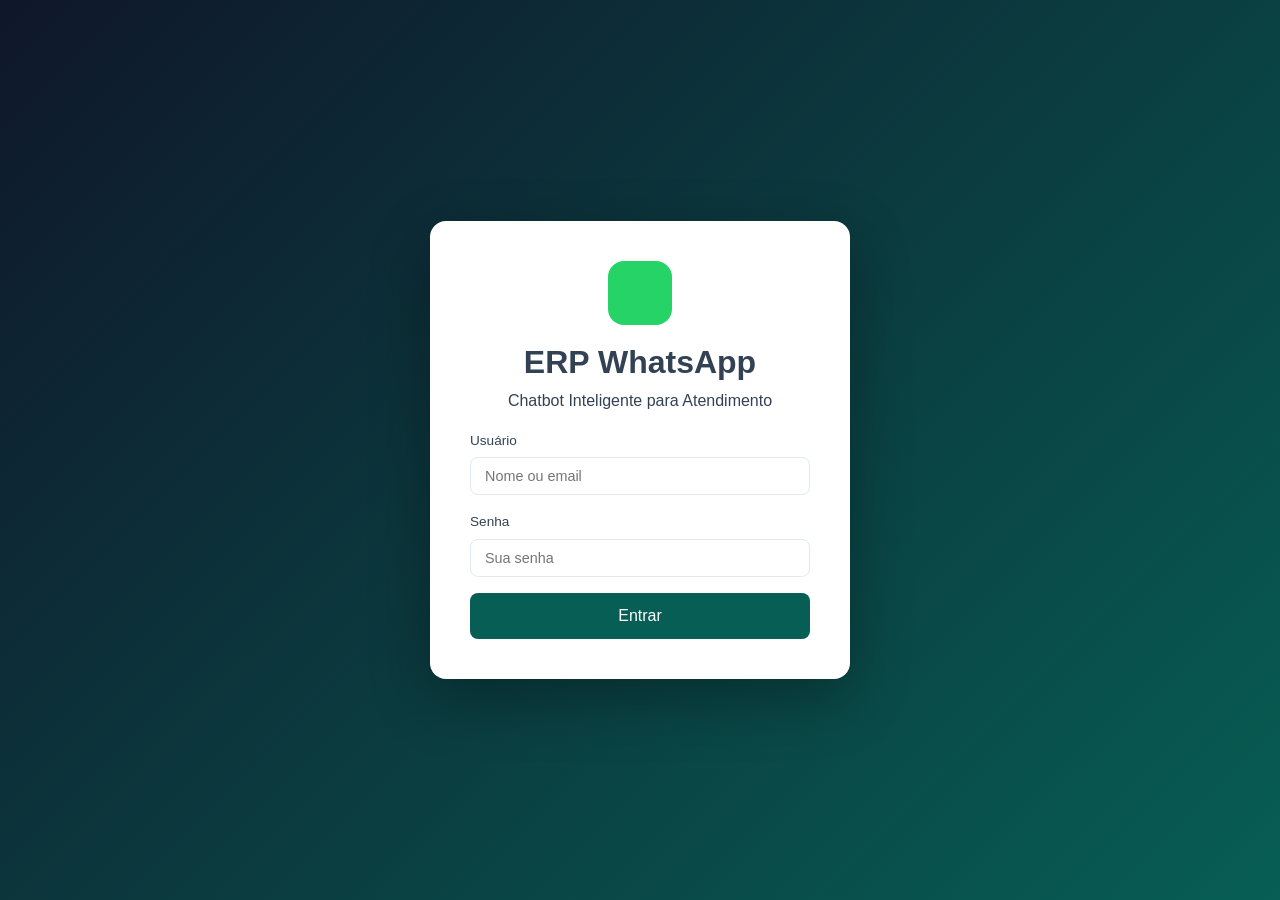
==== login/index.html @ d99ad0b0 "v0.0.1" ====
<!DOCTYPE html>
<html lang="pt-br">
<head>
  <meta charset="utf-8">
  <meta name="viewport" content="width=device-width, initial-scale=1.0">
  <title>Login - ERP WhatsApp</title>
  <link rel="stylesheet" href="../static/css/default.css">
  <link rel="stylesheet" href="../static/css/icons/bootstrap-icons.min.css">
  <link rel="icon" type="image/x-icon" href="../static/css/favicon/favicon.ico">
</head>
<body>
  <div class="login-page">
    <div class="login-card">
      <div style="text-align:center;margin-bottom:16px;">
        <div style="width:64px;height:64px;background:var(--brand-accent);border-radius:16px;display:flex;align-items:center;justify-content:center;margin:0 auto 12px;font-size:2rem;color:white;">
          <i class="bi bi-whatsapp"></i>
        </div>
        <h1>ERP WhatsApp</h1>
        <p>Chatbot Inteligente para Atendimento</p>
      </div>
      <div id="loginError" style="color:var(--brand-danger);font-size:0.85rem;text-align:center;margin-bottom:16px;display:none;"></div>
      <form id="loginForm" onsubmit="return handleLogin(event)">
        <div class="form-group">
          <label>Usuário</label>
          <input type="text" id="username" class="form-control" placeholder="Nome ou email" required>
        </div>
        <div class="form-group">
          <label>Senha</label>
          <input type="password" id="password" class="form-control" placeholder="Sua senha" required>
        </div>
        <button type="submit" id="loginBtn" class="btn btn-primary btn-block btn-lg">
          <span id="loginBtnText">Entrar</span>
          <span id="loginSpinner" class="spinner" style="display:none;width:20px;height:20px;border-width:2px;"></span>
        </button>
      </form>
    </div>
  </div>
  <script src="../static/js/api.js"></script>
  <script>
    if (API.isAuthenticated()) window.location.href = '../index.html';

    function handleLogin(e) {
      e.preventDefault();
      var user = document.getElementById('username').value.trim();
      var pass = document.getElementById('password').value;
      var btn = document.getElementById('loginBtn');
      var spinner = document.getElementById('loginSpinner');
      var btnText = document.getElementById('loginBtnText');
      var errorEl = document.getElementById('loginError');

      btn.disabled = true; btnText.textContent = 'Entrando...';
      spinner.style.display = 'inline-block'; errorEl.style.display = 'none';

      API.login(user, pass)
        .then(function() { window.location.href = '../index.html'; })
        .catch(function(err) {
          errorEl.textContent = err.message || 'Erro ao fazer login';
          errorEl.style.display = 'block';
          btn.disabled = false; btnText.textContent = 'Entrar';
          spinner.style.display = 'none';
        });
      return false;
    }
  </script>
</body>
</html>
---- static/css/default.css ----
:root {
  --brand-primary: #075e54;
  --brand-secondary: #128c7e;
  --brand-accent: #25d366;
  --brand-success: #10b981;
  --brand-warning: #f59e0b;
  --brand-danger: #ef4444;
  --brand-dark: #0f172a;
  --bg-color: #e8e8e8;
  --bg-alt: #dadada;
  --container-bg: #ffffff;
  --text-color: #334155;
  --text-muted: #94a3b8;
  --heading-color: #0f172a;
  --border-color: #e2e8f0;
  --container-shadow: 0 1px 3px rgba(0,0,0,0.08);
  --sidebar-width: 260px;
  --header-height: 60px;
  --chat-bg: #e5ddd5;
  --chat-self: #dcf8c6;
  --chat-other: #ffffff;
}

* { margin: 0; padding: 0; box-sizing: border-box; }

body {
  font-family: -apple-system, BlinkMacSystemFont, 'Segoe UI', Roboto, sans-serif;
  background: var(--bg-color);
  color: var(--text-color);
  line-height: 1.6;
  min-height: 100vh;
}

a { color: var(--brand-secondary); text-decoration: none; }
a:hover { text-decoration: underline; }

.app-layout { display: flex; min-height: 100vh; }

.sidebar {
  width: var(--sidebar-width);
  background: var(--brand-dark);
  color: white;
  position: fixed;
  top: 0; left: 0; bottom: 0;
  overflow-y: auto;
  z-index: 100;
  transition: transform 0.3s ease;
}

.sidebar-logo {
  padding: 20px;
  text-align: center;
  border-bottom: 1px solid rgba(255,255,255,0.1);
}

.sidebar-logo h2 { font-size: 1.2rem; font-weight: 700; color: white; }
.sidebar-logo span { color: var(--brand-accent); }
.sidebar-nav { padding: 10px 0; }
.sidebar-nav .nav-section {
  padding: 8px 20px; font-size: 0.7rem;
  text-transform: uppercase; letter-spacing: 1px;
  color: rgba(255,255,255,0.4); font-weight: 600;
}
.sidebar-nav a {
  display: flex; align-items: center; gap: 12px;
  padding: 10px 20px; color: rgba(255,255,255,0.7);
  font-size: 0.9rem; transition: all 0.2s; text-decoration: none;
}
.sidebar-nav a:hover, .sidebar-nav a.active {
  background: rgba(255,255,255,0.08); color: white; text-decoration: none;
}
.sidebar-nav a i { width: 20px; font-size: 1.1rem; }

.main-area {
  margin-left: var(--sidebar-width);
  flex: 1; display: flex; flex-direction: column;
}

.topbar {
  height: var(--header-height);
  background: var(--container-bg);
  border-bottom: 1px solid var(--border-color);
  display: flex; align-items: center;
  justify-content: space-between;
  padding: 0 20px;
  position: sticky; top: 0; z-index: 50;
}

.topbar-left { display: flex; align-items: center; gap: 12px; }
.topbar-right { display: flex; align-items: center; gap: 12px; }

.menu-toggle {
  display: none; background: none; border: none;
  font-size: 1.5rem; cursor: pointer; color: var(--text-color);
}

.page-content { padding: 20px; flex: 1; }

/* Login */
.login-page {
  display: flex; justify-content: center; align-items: center;
  min-height: 100vh;
  background: linear-gradient(135deg, var(--brand-dark), var(--brand-primary));
}
.login-card {
  background: var(--container-bg); border-radius: 16px;
  padding: 40px; width: 100%; max-width: 420px;
  box-shadow: 0 20px 60px rgba(0,0,0,0.3);
}

/* Chat Interface */
.chat-layout {
  display: flex; height: calc(100vh - var(--header-height) - 42px);
  background: var(--container-bg); border-radius: 12px;
  overflow: hidden; box-shadow: var(--container-shadow);
}

.chat-list {
  width: 360px; min-width: 300px;
  border-right: 1px solid var(--border-color);
  display: flex; flex-direction: column; background: var(--container-bg);
}

.chat-list-header {
  padding: 16px; border-bottom: 1px solid var(--border-color);
}

.chat-list-search {
  padding: 8px 12px; margin: 8px 12px;
  border: 1px solid var(--border-color); border-radius: 8px;
  font-size: 0.85rem;
}

.chat-list-items { flex: 1; overflow-y: auto; }

.chat-list-item {
  display: flex; gap: 12px; padding: 12px 16px;
  cursor: pointer; transition: background 0.15s;
  border-bottom: 1px solid var(--bg-alt);
}

.chat-list-item:hover, .chat-list-item.active { background: var(--bg-alt); }

.chat-avatar {
  width: 48px; height: 48px; border-radius: 50%;
  background: var(--brand-secondary); color: white;
  display: flex; align-items: center; justify-content: center;
  font-weight: 700; font-size: 1.1rem; flex-shrink: 0;
}

.chat-info { flex: 1; min-width: 0; }
.chat-info-header { display: flex; justify-content: space-between; margin-bottom: 4px; }
.chat-name { font-weight: 600; font-size: 0.9rem; }
.chat-time { font-size: 0.75rem; color: var(--text-muted); }
.chat-preview { font-size: 0.8rem; color: var(--text-muted); white-space: nowrap; overflow: hidden; text-overflow: ellipsis; }

.chat-unread {
  background: var(--brand-accent); color: white;
  border-radius: 50%; min-width: 20px; height: 20px;
  display: flex; align-items: center; justify-content: center;
  font-size: 0.7rem; font-weight: 700; margin-top: 4px;
}

.chat-main { flex: 1; display: flex; flex-direction: column; }

.chat-main-header {
  padding: 12px 20px; border-bottom: 1px solid var(--border-color);
  display: flex; align-items: center; gap: 12px;
}

.chat-messages {
  flex: 1; overflow-y: auto; padding: 20px;
  background: var(--chat-bg);
  background-image: url('data:image/svg+xml,<svg xmlns="http://www.w3.org/2000/svg" width="100" height="100" viewBox="0 0 100 100"><rect width="100" height="100" fill="%23e5ddd5" opacity="0.4"/></svg>');
}

.message {
  max-width: 70%; margin-bottom: 8px; padding: 8px 14px;
  border-radius: 8px; position: relative; font-size: 0.9rem;
  line-height: 1.4; word-wrap: break-word;
}

.message.incoming {
  background: var(--chat-other); align-self: flex-start;
  border-top-left-radius: 2px;
}

.message.outgoing {
  background: var(--chat-self); align-self: flex-end;
  border-top-right-radius: 2px; margin-left: auto;
}

.message-time {
  font-size: 0.65rem; color: var(--text-muted);
  text-align: right; margin-top: 4px;
}

.chat-input-area {
  padding: 12px 20px; border-top: 1px solid var(--border-color);
  display: flex; gap: 8px;
}

.chat-input {
  flex: 1; padding: 10px 16px; border: none; border-radius: 24px;
  background: var(--bg-alt); font-size: 0.9rem;
  outline: none; resize: none;
}

.chat-send-btn {
  width: 44px; height: 44px; border-radius: 50%;
  background: var(--brand-secondary); color: white;
  border: none; cursor: pointer; display: flex;
  align-items: center; justify-content: center;
  transition: background 0.2s;
}

.chat-send-btn:hover { background: var(--brand-primary); }

.chat-empty {
  flex: 1; display: flex; flex-direction: column;
  align-items: center; justify-content: center;
  color: var(--text-muted); padding: 40px;
}

/* Card */
.card {
  background: var(--container-bg); border-radius: 12px;
  box-shadow: var(--container-shadow); overflow: hidden;
}
.card-header {
  padding: 16px 20px; border-bottom: 1px solid var(--border-color);
  display: flex; align-items: center; justify-content: space-between;
}
.card-body { padding: 20px; }
.card-title { font-size: 1rem; font-weight: 600; color: var(--heading-color); }

/* Form */
.form-group { margin-bottom: 16px; }
.form-group label {
  display: block; font-size: 0.85rem; font-weight: 500;
  color: var(--text-color); margin-bottom: 6px;
}
.form-control {
  width: 100%; padding: 10px 14px;
  border: 1px solid var(--border-color); border-radius: 8px;
  font-size: 0.9rem; color: var(--text-color);
  background: var(--container-bg); transition: border-color 0.2s;
}
.form-control:focus {
  outline: none; border-color: var(--brand-secondary);
  box-shadow: 0 0 0 3px rgba(18,140,126,0.15);
}
textarea.form-control { resize: vertical; min-height: 80px; }
.form-row { display: grid; grid-template-columns: 1fr 1fr; gap: 16px; }
.form-row-3 { grid-template-columns: 1fr 1fr 1fr; }
.form-row-4 { grid-template-columns: 1fr 1fr 1fr 1fr; }

/* Buttons */
.btn {
  display: inline-flex; align-items: center; gap: 8px;
  padding: 10px 20px; border: none; border-radius: 8px;
  font-size: 0.9rem; font-weight: 500; cursor: pointer;
  transition: all 0.2s; text-decoration: none;
}
.btn-primary { background: var(--brand-primary); color: white; }
.btn-primary:hover { background: #054d44; }
.btn-secondary { background: var(--bg-alt); color: var(--text-color); }
.btn-success { background: var(--brand-accent); color: white; }
.btn-success:hover { background: #1ebe5e; }
.btn-danger { background: var(--brand-danger); color: white; }
.btn-warning { background: var(--brand-warning); color: white; }
.btn-sm { padding: 6px 12px; font-size: 0.8rem; }
.btn-lg { padding: 14px 28px; font-size: 1rem; }
.btn-block { width: 100%; justify-content: center; }

/* Tables */
.table-container { overflow-x: auto; border-radius: 12px; box-shadow: var(--container-shadow); }
table { width: 100%; border-collapse: collapse; font-size: 0.85rem; }
thead { background: var(--bg-alt); }
th { text-align: left; padding: 12px 16px; font-weight: 600; white-space: nowrap; }
td { padding: 10px 16px; border-bottom: 1px solid var(--border-color); }
tbody tr:hover { background: var(--bg-alt); }

.badge {
  display: inline-block; padding: 3px 10px; border-radius: 20px;
  font-size: 0.75rem; font-weight: 600;
}
.badge-success { background: #d1fae5; color: #065f46; }
.badge-warning { background: #fef3c7; color: #92400e; }
.badge-danger { background: #fee2e2; color: #991b1b; }
.badge-info { background: #dbeafe; color: #1e40af; }

/* Stats */
.stats-grid { display: grid; grid-template-columns: repeat(auto-fit, minmax(200px, 1fr)); gap: 16px; margin-bottom: 20px; }
.stat-card {
  background: var(--container-bg); border-radius: 12px; padding: 20px;
  box-shadow: var(--container-shadow);
}
.stat-card-header { display: flex; align-items: center; justify-content: space-between; margin-bottom: 8px; }
.stat-card-icon {
  width: 44px; height: 44px; border-radius: 12px;
  display: flex; align-items: center; justify-content: center; font-size: 1.3rem;
}
.stat-card-number { font-size: 1.6rem; font-weight: 700; color: var(--heading-color); line-height: 1.2; }
.stat-card-label { font-size: 0.8rem; color: var(--text-muted); }

/* Modal */
.modal-overlay {
  display: none; position: fixed; top: 0; left: 0; right: 0; bottom: 0;
  background: rgba(0,0,0,0.5); z-index: 1000;
  justify-content: center; align-items: center;
}
.modal-overlay.active { display: flex; }
.modal {
  background: var(--container-bg); border-radius: 16px;
  width: 100%; max-width: 600px; max-height: 85vh;
  overflow-y: auto; box-shadow: 0 20px 60px rgba(0,0,0,0.3);
}
.modal-header {
  padding: 20px 24px; border-bottom: 1px solid var(--border-color);
  display: flex; justify-content: space-between; align-items: center;
}
.modal-close { background: none; border: none; font-size: 1.5rem; cursor: pointer; color: var(--text-muted); }
.modal-body { padding: 24px; }
.modal-footer { padding: 16px 24px; border-top: 1px solid var(--border-color); display: flex; justify-content: flex-end; gap: 8px; }

/* Alert */
.alert {
  padding: 12px 16px; border-radius: 8px; font-size: 0.9rem; margin-bottom: 16px;
}
.alert-success { background: #d1fae5; color: #065f46; border: 1px solid #a7f3d0; }
.alert-danger { background: #fee2e2; color: #991b1b; border: 1px solid #fecaca; }
.alert-warning { background: #fef3c7; color: #92400e; border: 1px solid #fde68a; }
.alert-info { background: #dbeafe; color: #1e40af; border: 1px solid #bfdbfe; }

/* Loading */
.loading { display: flex; justify-content: center; align-items: center; padding: 40px; }
.spinner {
  width: 32px; height: 32px;
  border: 3px solid var(--border-color);
  border-top-color: var(--brand-secondary);
  border-radius: 50%; animation: spin 0.8s linear infinite;
}
@keyframes spin { to { transform: rotate(360deg); } }

/* Status bar */
.status-bar {
  display: flex; gap: 16px; padding: 8px 20px;
  background: var(--container-bg); border-top: 1px solid var(--border-color);
  font-size: 0.75rem; color: var(--text-muted);
}

/* Switch toggle */
.switch { position: relative; display: inline-block; width: 44px; height: 24px; }
.switch input { opacity: 0; width: 0; height: 0; }
.slider {
  position: absolute; cursor: pointer; top: 0; left: 0; right: 0; bottom: 0;
  background: #ccc; transition: 0.3s; border-radius: 24px;
}
.slider:before {
  content: ''; position: absolute; height: 18px; width: 18px;
  left: 3px; bottom: 3px; background: white; transition: 0.3s; border-radius: 50%;
}
input:checked + .slider { background: var(--brand-secondary); }
input:checked + .slider:before { transform: translateX(20px); }

/* Quick reply bubbles */
.quick-reply {
  display: inline-block; padding: 6px 14px; margin: 4px;
  background: var(--container-bg); border: 1px solid var(--brand-secondary);
  border-radius: 20px; font-size: 0.85rem; cursor: pointer;
  transition: all 0.2s;
}
.quick-reply:hover { background: var(--brand-secondary); color: white; }

/* Utilities */
.text-center { text-align: center; }
.text-right { text-align: right; }
.text-muted { color: var(--text-muted); }
.mt-2 { margin-top: 8px; }
.mt-4 { margin-top: 16px; }
.mb-2 { margin-bottom: 8px; }
.mb-4 { margin-bottom: 16px; }
.mb-6 { margin-bottom: 24px; }
.d-flex { display: flex; }
.align-items-center { align-items: center; }
.justify-content-between { justify-content: space-between; }
.gap-2 { gap: 8px; }
.gap-4 { gap: 16px; }
.flex-wrap { flex-wrap: wrap; }
.flex-1 { flex: 1; }
.w-100 { width: 100%; }

@media (max-width: 768px) {
  .sidebar { transform: translateX(-100%); }
  .sidebar.open { transform: translateX(0); }
  .sidebar-overlay { display: none; position: fixed; top: 0; left: 0; right: 0; bottom: 0; background: rgba(0,0,0,0.4); z-index: 99; }
  .sidebar-overlay.active { display: block; }
  .menu-toggle { display: block; }
  .main-area { margin-left: 0; }
  .page-content { padding: 12px; }
  .stats-grid { grid-template-columns: 1fr 1fr; }
  .form-row, .form-row-3, .form-row-4 { grid-template-columns: 1fr; }
  .chat-layout { flex-direction: column; height: auto; }
  .chat-list { width: 100%; min-width: auto; max-height: 300px; }
  .chat-main { height: 500px; }
}
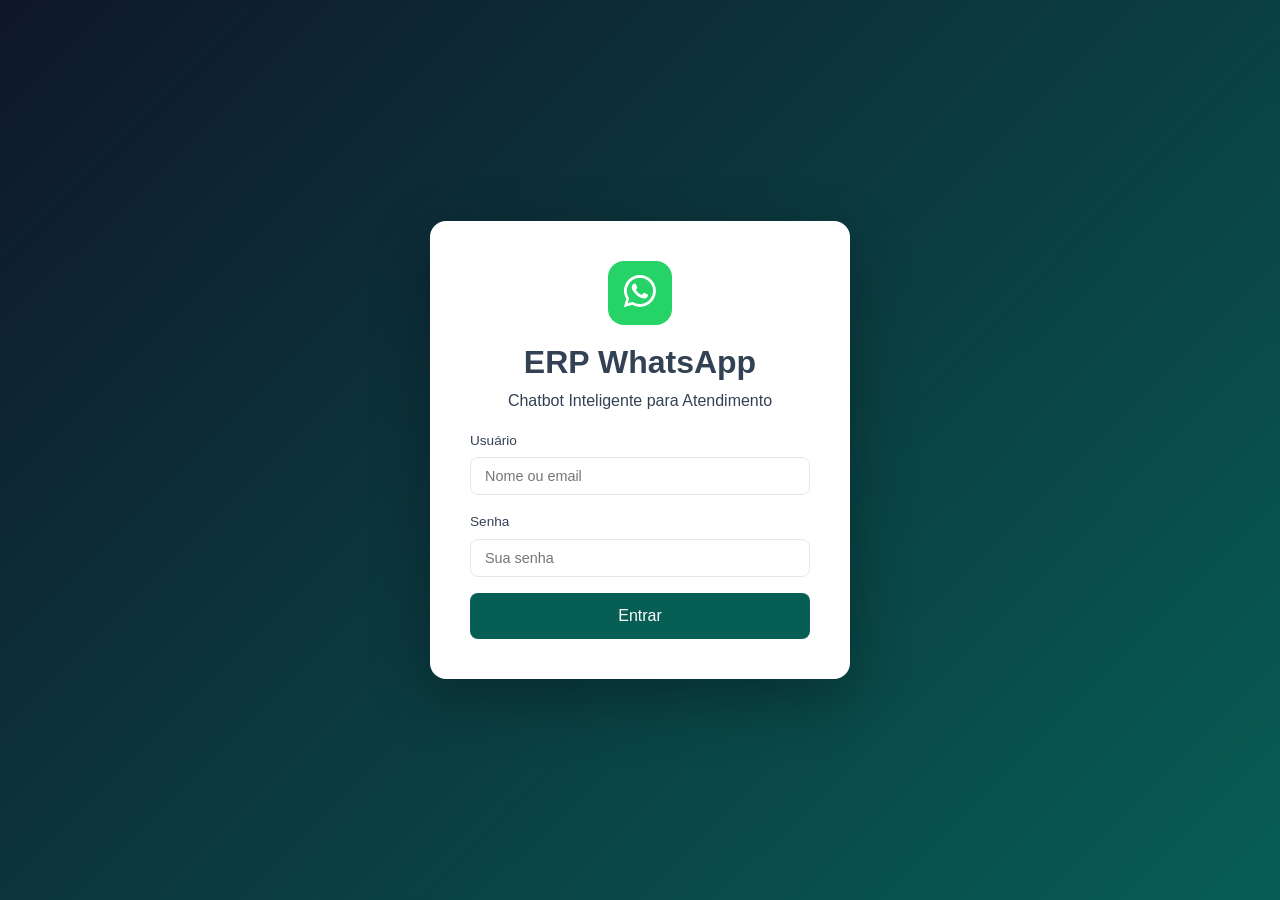
==== commit bf7985d6: "v0.0.3.3" ====
--- a/login/index.html
+++ b/login/index.html
@@ -5,7 +5,7 @@
   <meta name="viewport" content="width=device-width, initial-scale=1.0">
   <title>Login - ERP WhatsApp</title>
   <link rel="stylesheet" href="../static/css/default.css">
-  <link rel="stylesheet" href="../static/css/icons/bootstrap-icons.min.css">
+  <link rel="stylesheet" href="https://cdn.jsdelivr.net/npm/bootstrap-icons@1.11.3/font/bootstrap-icons.min.css">
   <link rel="icon" type="image/x-icon" href="../static/css/favicon/favicon.ico">
 </head>
 <body>
